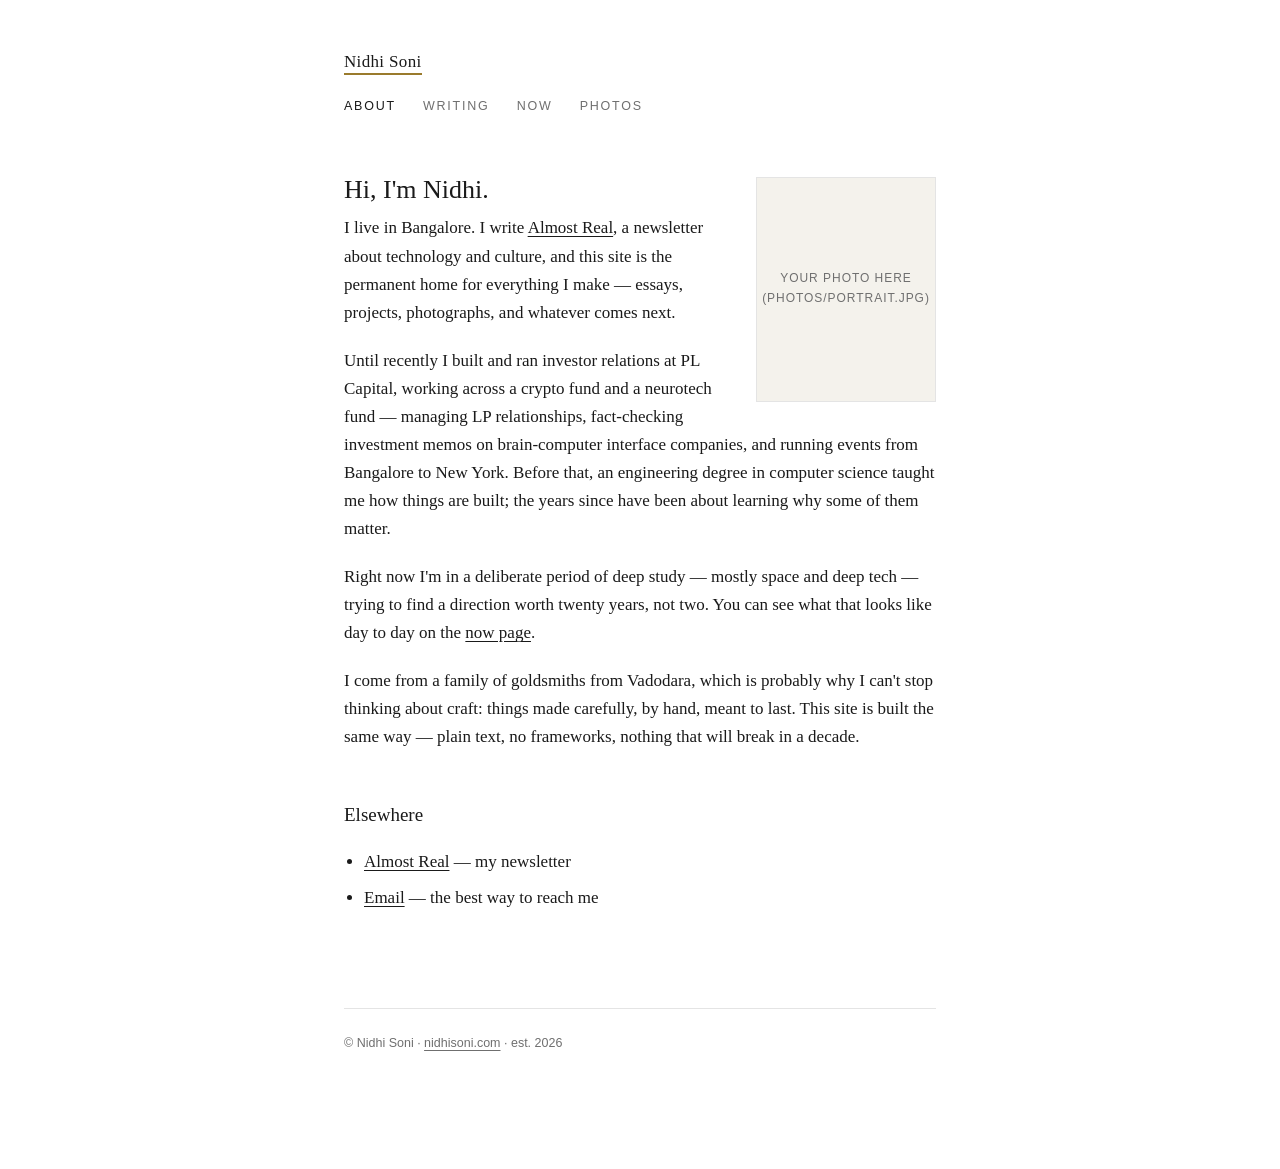
==== index.html @ 8a2e4c17 "Add files via upload" ====
<!DOCTYPE html>
<html lang="en">
<head>
  <meta charset="utf-8">
  <meta name="viewport" content="width=device-width, initial-scale=1">
  <title>Nidhi Soni</title>
  <meta name="description" content="Nidhi Soni — writing, work, and life. Bangalore.">
  <link rel="stylesheet" href="style.css">
</head>
<body>
<div class="page">

  <header>
    <p class="site-name"><a href="index.html">Nidhi Soni</a></p>
    <nav>
      <a href="index.html" aria-current="page">About</a>
      <a href="writing.html">Writing</a>
      <a href="now.html">Now</a>
      <a href="photos.html">Photos</a>
    </nav>
  </header>

  <main>
    <!-- Replace this placeholder with a real photo:
         save it as photos/portrait.jpg and swap the div below for
         <img src="photos/portrait.jpg" alt="Nidhi Soni"> -->
    <div class="portrait">
      <div class="photo-placeholder">Your photo here<br>(photos/portrait.jpg)</div>
    </div>

    <h1>Hi, I'm Nidhi.</h1>

    <p>I live in Bangalore. I write <a href="https://almostreal.substack.com">Almost Real</a>, a newsletter about technology and culture, and this site is the permanent home for everything I make — essays, projects, photographs, and whatever comes next.</p>

    <p>Until recently I built and ran investor relations at PL Capital, working across a crypto fund and a neurotech fund — managing LP relationships, fact-checking investment memos on brain-computer interface companies, and running events from Bangalore to New York. Before that, an engineering degree in computer science taught me how things are built; the years since have been about learning why some of them matter.</p>

    <p>Right now I'm in a deliberate period of deep study — mostly space and deep tech — trying to find a direction worth twenty years, not two. You can see what that looks like day to day on the <a href="now.html">now page</a>.</p>

    <p>I come from a family of goldsmiths from Vadodara, which is probably why I can't stop thinking about craft: things made carefully, by hand, meant to last. This site is built the same way — plain text, no frameworks, nothing that will break in a decade.</p>

    <h2>Elsewhere</h2>
    <ul>
      <li><a href="https://almostreal.substack.com">Almost Real</a> — my newsletter</li>
      <li><a href="mailto:hello@nidhisoni.com">Email</a> — the best way to reach me</li>
      <!-- Add Twitter/X, LinkedIn, etc. as you like -->
    </ul>
  </main>

  <footer>
    <p>© Nidhi Soni · <a href="index.html">nidhisoni.com</a> · est. 2026</p>
  </footer>

</div>
</body>
</html>
---- style.css ----
/* nidhisoni.com — one stylesheet, no dependencies, built to last.
   Colors and sizes live here. Change once, changes everywhere. */

:root {
  --ink: #1a1a1a;        /* body text */
  --faint: #6f6f6f;      /* dates, captions, small print */
  --paper: #ffffff;      /* background */
  --brass: #9a7b2d;      /* the one accent — a nod to the goldsmiths of Vadodara */
  --hairline: #e4e4e4;   /* dividers */
}

* { box-sizing: border-box; }

html { -webkit-text-size-adjust: 100%; }

body {
  margin: 0;
  background: var(--paper);
  color: var(--ink);
  font-family: Georgia, 'Times New Roman', serif;
  font-size: 17px;
  line-height: 1.65;
}

.page {
  max-width: 640px;
  margin: 0 auto;
  padding: 48px 24px 96px;
}

/* ---- Header ---- */

header .site-name {
  font-size: 17px;
  font-weight: normal;
  letter-spacing: 0.02em;
  margin: 0;
}

header .site-name a {
  text-decoration: none;
  color: var(--ink);
  border-bottom: 2px solid var(--brass); /* the brass hairline — the site's signature */
  padding-bottom: 2px;
}

nav {
  margin-top: 20px;
  font-family: 'Helvetica Neue', Helvetica, Arial, sans-serif;
  font-size: 12.5px;
  letter-spacing: 0.14em;
  text-transform: uppercase;
}

nav a {
  color: var(--faint);
  text-decoration: none;
  margin-right: 22px;
}

nav a:hover, nav a:focus { color: var(--brass); }

nav a[aria-current="page"] { color: var(--ink); }

main { margin-top: 56px; }

/* ---- Text ---- */

h1 {
  font-size: 26px;
  font-weight: normal;
  line-height: 1.3;
  margin: 0 0 8px;
}

h2 {
  font-size: 19px;
  font-weight: normal;
  margin: 48px 0 12px;
}

p { margin: 0 0 20px; }

a { color: var(--ink); text-decoration: underline; text-underline-offset: 3px; text-decoration-thickness: 1px; }

a:hover, a:focus { color: var(--brass); }

.meta {
  font-family: 'Helvetica Neue', Helvetica, Arial, sans-serif;
  font-size: 13px;
  letter-spacing: 0.06em;
  color: var(--faint);
}

hr {
  border: none;
  border-top: 1px solid var(--hairline);
  margin: 48px 0;
}

ul { padding-left: 20px; }
li { margin-bottom: 8px; }

blockquote {
  margin: 24px 0;
  padding-left: 20px;
  border-left: 2px solid var(--brass);
  color: #3d3d3d;
}

/* ---- Writing index ---- */

.post-list { list-style: none; padding: 0; }

.post-list li {
  margin-bottom: 18px;
  display: flex;
  gap: 18px;
  align-items: baseline;
}

.post-list .date {
  font-family: 'Helvetica Neue', Helvetica, Arial, sans-serif;
  font-size: 13px;
  color: var(--faint);
  min-width: 84px;
  flex-shrink: 0;
}

/* ---- Photos ---- */

.photo-grid {
  display: grid;
  grid-template-columns: 1fr 1fr;
  gap: 20px;
  margin-top: 8px;
}

.photo-grid figure { margin: 0; }

.photo-grid img, .portrait img {
  width: 100%;
  height: auto;
  display: block;
  filter: grayscale(0%); /* set to 100% if you ever want a monochrome gallery */
}

figcaption {
  font-family: 'Helvetica Neue', Helvetica, Arial, sans-serif;
  font-size: 12.5px;
  color: var(--faint);
  margin-top: 8px;
}

.portrait {
  float: right;
  width: 180px;
  margin: 4px 0 16px 24px;
}

/* A gentle placeholder until real photos go in */
.photo-placeholder {
  background: #f4f2ec;
  border: 1px solid var(--hairline);
  aspect-ratio: 4 / 5;
  display: flex;
  align-items: center;
  justify-content: center;
  color: var(--faint);
  font-family: 'Helvetica Neue', Helvetica, Arial, sans-serif;
  font-size: 12px;
  letter-spacing: 0.08em;
  text-transform: uppercase;
  text-align: center;
  padding: 12px;
}

/* ---- Footer ---- */

footer {
  margin-top: 96px;
  padding-top: 24px;
  border-top: 1px solid var(--hairline);
  font-family: 'Helvetica Neue', Helvetica, Arial, sans-serif;
  font-size: 12.5px;
  color: var(--faint);
}

footer a { color: var(--faint); }

/* ---- Small screens ---- */

@media (max-width: 540px) {
  .page { padding: 32px 20px 72px; }
  .portrait { float: none; width: 60%; margin: 0 0 24px; }
  .photo-grid { grid-template-columns: 1fr; }
  .post-list li { flex-direction: column; gap: 2px; }
}

@media (prefers-reduced-motion: reduce) {
  * { transition: none !important; }
}
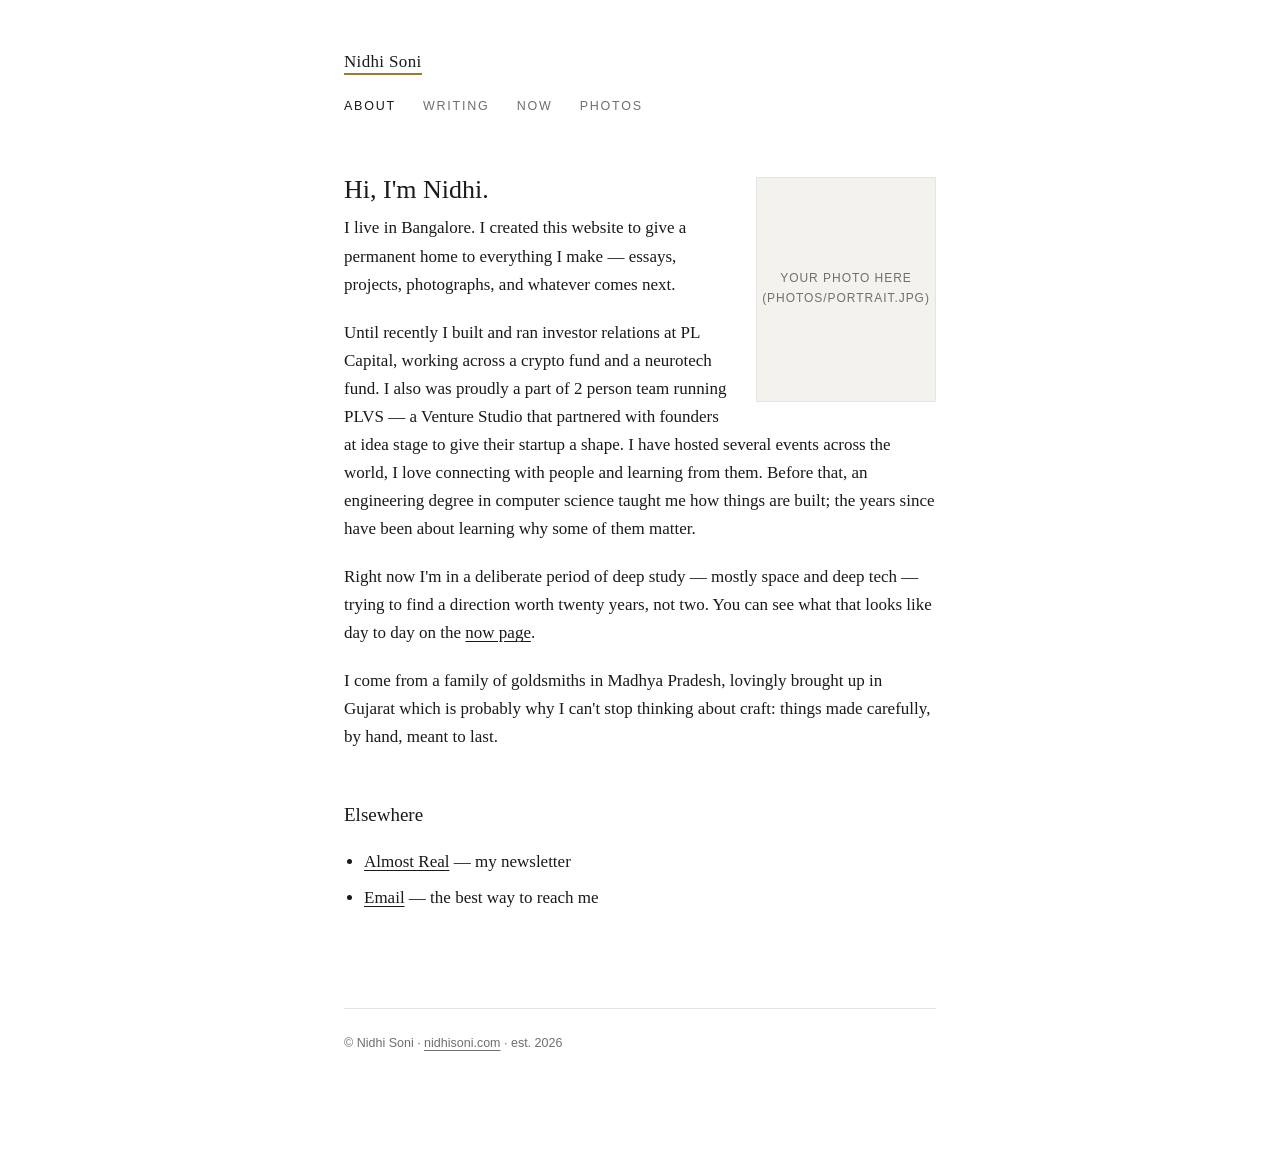
==== commit 8b1e9ec7: "Update personal information in index.html" ====
--- a/index.html
+++ b/index.html
@@ -30,18 +30,18 @@
 
     <h1>Hi, I'm Nidhi.</h1>
 
-    <p>I live in Bangalore. I write <a href="https://almostreal.substack.com">Almost Real</a>, a newsletter about technology and culture, and this site is the permanent home for everything I make — essays, projects, photographs, and whatever comes next.</p>
+    <p>I live in Bangalore. I created this website to give a permanent home to everything I make — essays, projects, photographs, and whatever comes next.</p>
 
-    <p>Until recently I built and ran investor relations at PL Capital, working across a crypto fund and a neurotech fund — managing LP relationships, fact-checking investment memos on brain-computer interface companies, and running events from Bangalore to New York. Before that, an engineering degree in computer science taught me how things are built; the years since have been about learning why some of them matter.</p>
+    <p>Until recently I built and ran investor relations at PL Capital, working across a crypto fund and a neurotech fund. I also was proudly a part of 2 person team running PLVS — a Venture Studio that partnered with founders at idea stage to give their startup a shape. I have hosted several events across the world, I love connecting with people and learning from them. Before that, an engineering degree in computer science taught me how things are built; the years since have been about learning why some of them matter.</p>
 
     <p>Right now I'm in a deliberate period of deep study — mostly space and deep tech — trying to find a direction worth twenty years, not two. You can see what that looks like day to day on the <a href="now.html">now page</a>.</p>
 
-    <p>I come from a family of goldsmiths from Vadodara, which is probably why I can't stop thinking about craft: things made carefully, by hand, meant to last. This site is built the same way — plain text, no frameworks, nothing that will break in a decade.</p>
+    <p>I come from a family of goldsmiths in Madhya Pradesh, lovingly brought up in Gujarat which is probably why I can't stop thinking about craft: things made carefully, by hand, meant to last.</p>
 
     <h2>Elsewhere</h2>
     <ul>
       <li><a href="https://almostreal.substack.com">Almost Real</a> — my newsletter</li>
-      <li><a href="mailto:hello@nidhisoni.com">Email</a> — the best way to reach me</li>
+      <li><a href="mailto:nidhirajeshsoni1698@gmail.com">Email</a> — the best way to reach me</li>
       <!-- Add Twitter/X, LinkedIn, etc. as you like -->
     </ul>
   </main>
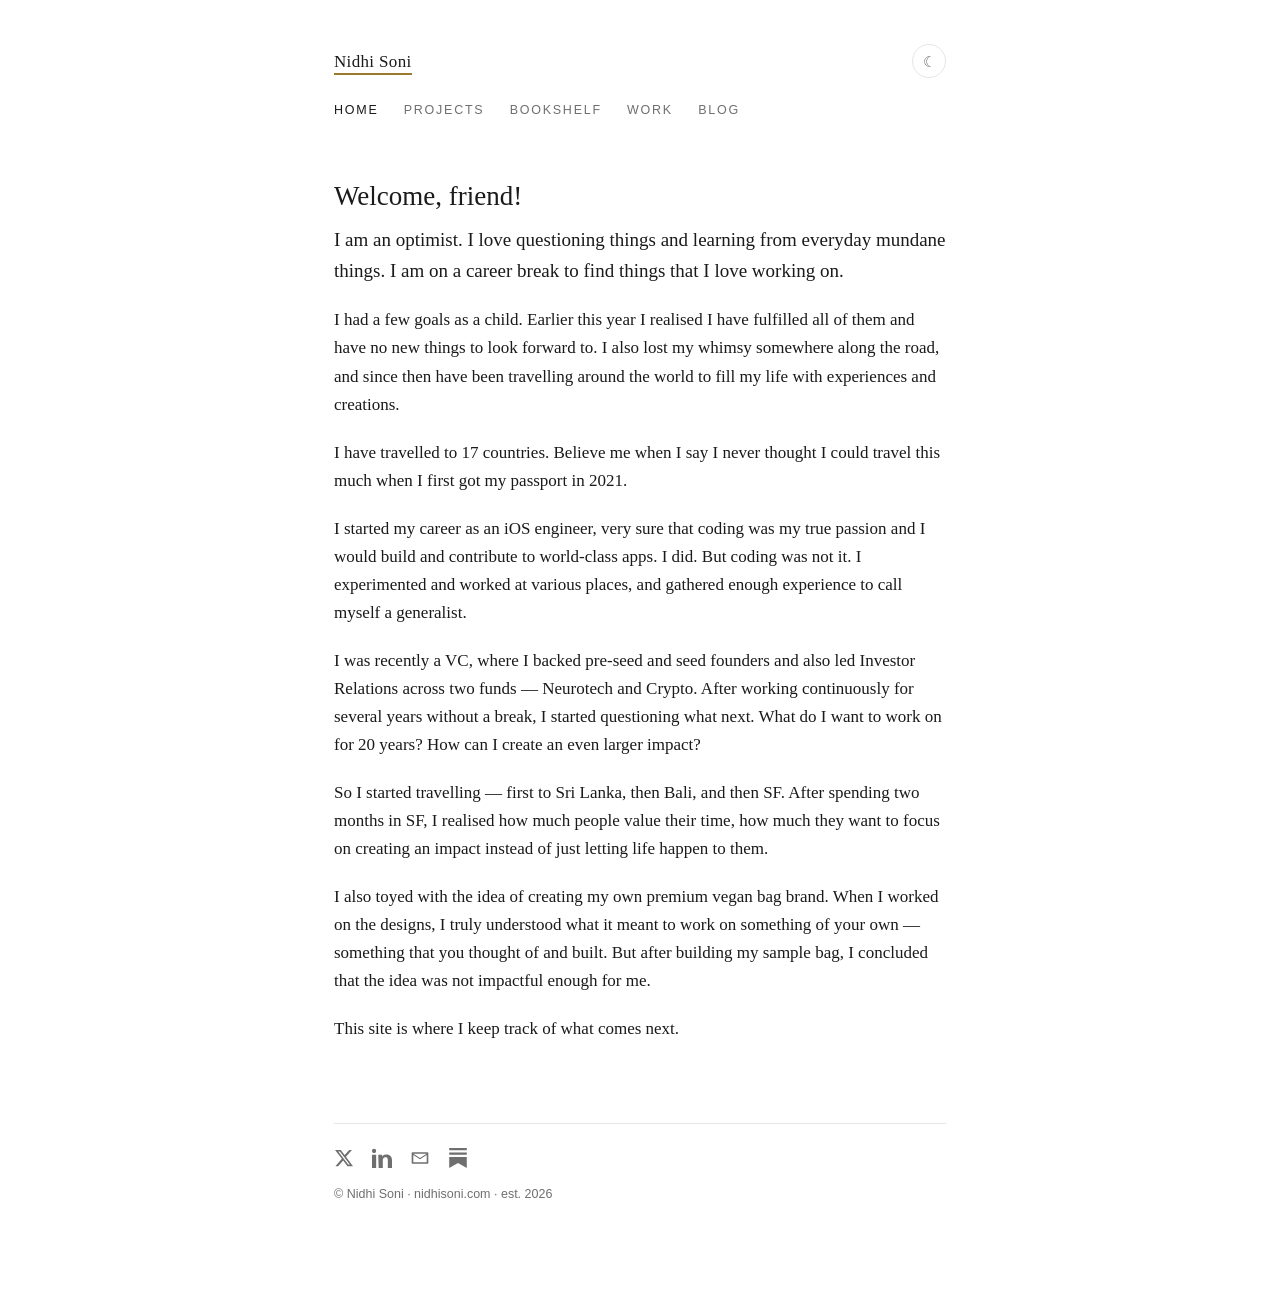
==== commit fe0faf27: "Add files via upload" ====
--- a/index.html
+++ b/index.html
@@ -1,55 +1,64 @@
 <!DOCTYPE html>
-<html lang="en">
+<html lang="en" data-theme="light">
 <head>
   <meta charset="utf-8">
   <meta name="viewport" content="width=device-width, initial-scale=1">
   <title>Nidhi Soni</title>
-  <meta name="description" content="Nidhi Soni — writing, work, and life. Bangalore.">
+  <meta name="description" content="Nidhi Soni — optimist, generalist, on a career break to find the work worth twenty years.">
   <link rel="stylesheet" href="style.css">
+  <script>try{var t=localStorage.getItem('theme');if(t)document.documentElement.setAttribute('data-theme',t);}catch(e){}</script>
 </head>
 <body>
 <div class="page">
 
   <header>
-    <p class="site-name"><a href="index.html">Nidhi Soni</a></p>
+    <div class="topbar">
+      <p class="site-name"><a href="index.html">Nidhi Soni</a></p>
+      <button class="theme-toggle" type="button" aria-label="Toggle light and dark mode">
+        <span class="moon" aria-hidden="true">☾</span><span class="sun" aria-hidden="true">☀</span>
+      </button>
+    </div>
     <nav>
-      <a href="index.html" aria-current="page">About</a>
-      <a href="writing.html">Writing</a>
-      <a href="now.html">Now</a>
-      <a href="photos.html">Photos</a>
+      <a href="index.html" aria-current="page">Home</a>
+      <a href="projects.html">Projects</a>
+      <a href="bookshelf.html">Bookshelf</a>
+      <a href="work.html">Work</a>
+      <a href="blog.html">Blog</a>
     </nav>
   </header>
 
   <main>
-    <!-- Replace this placeholder with a real photo:
-         save it as photos/portrait.jpg and swap the div below for
-         <img src="photos/portrait.jpg" alt="Nidhi Soni"> -->
-    <div class="portrait">
-      <div class="photo-placeholder">Your photo here<br>(photos/portrait.jpg)</div>
-    </div>
+    <h1>Welcome, friend!</h1>
 
-    <h1>Hi, I'm Nidhi.</h1>
+    <p class="lead">I am an optimist. I love questioning things and learning from everyday mundane things. I am on a career break to find things that I love working on.</p>
 
-    <p>I live in Bangalore. I created this website to give a permanent home to everything I make — essays, projects, photographs, and whatever comes next.</p>
+    <p>I had a few goals as a child. Earlier this year I realised I have fulfilled all of them and have no new things to look forward to. I also lost my whimsy somewhere along the road, and since then have been travelling around the world to fill my life with experiences and creations.</p>
 
-    <p>Until recently I built and ran investor relations at PL Capital, working across a crypto fund and a neurotech fund. I also was proudly a part of 2 person team running PLVS — a Venture Studio that partnered with founders at idea stage to give their startup a shape. I have hosted several events across the world, I love connecting with people and learning from them. Before that, an engineering degree in computer science taught me how things are built; the years since have been about learning why some of them matter.</p>
+    <p>I have travelled to 17 countries. Believe me when I say I never thought I could travel this much when I first got my passport in 2021.</p>
 
-    <p>Right now I'm in a deliberate period of deep study — mostly space and deep tech — trying to find a direction worth twenty years, not two. You can see what that looks like day to day on the <a href="now.html">now page</a>.</p>
+    <p>I started my career as an iOS engineer, very sure that coding was my true passion and I would build and contribute to world-class apps. I did. But coding was not it. I experimented and worked at various places, and gathered enough experience to call myself a generalist.</p>
 
-    <p>I come from a family of goldsmiths in Madhya Pradesh, lovingly brought up in Gujarat which is probably why I can't stop thinking about craft: things made carefully, by hand, meant to last.</p>
+    <p>I was recently a VC, where I backed pre-seed and seed founders and also led Investor Relations across two funds — Neurotech and Crypto. After working continuously for several years without a break, I started questioning what next. What do I want to work on for 20 years? How can I create an even larger impact?</p>
 
-    <h2>Elsewhere</h2>
-    <ul>
-      <li><a href="https://almostreal.substack.com">Almost Real</a> — my newsletter</li>
-      <li><a href="mailto:nidhirajeshsoni1698@gmail.com">Email</a> — the best way to reach me</li>
-      <!-- Add Twitter/X, LinkedIn, etc. as you like -->
-    </ul>
+    <p>So I started travelling — first to Sri Lanka, then Bali, and then SF. After spending two months in SF, I realised how much people value their time, how much they want to focus on creating an impact instead of just letting life happen to them.</p>
+
+    <p>I also toyed with the idea of creating my own premium vegan bag brand. When I worked on the designs, I truly understood what it meant to work on something of your own — something that you thought of and built. But after building my sample bag, I concluded that the idea was not impactful enough for me.</p>
+
+    <p>This site is where I keep track of what comes next.</p>
   </main>
 
   <footer>
-    <p>© Nidhi Soni · <a href="index.html">nidhisoni.com</a> · est. 2026</p>
+    <div class="social">
+      <!-- Fill in your handles below (replace YOUR_HANDLE). -->
+      <a href="https://x.com/YOUR_HANDLE" aria-label="X"><svg viewBox="0 0 24 24" aria-hidden="true"><path d="M18.244 2.25h3.308l-7.227 8.26 8.502 11.24h-6.66l-5.214-6.817L4.99 21.75H1.68l7.73-8.835L1.254 2.25H8.08l4.713 6.231zm-1.161 17.52h1.833L7.084 4.126H5.117z"/></svg></a>
+      <a href="https://www.linkedin.com/in/YOUR_HANDLE" aria-label="LinkedIn"><svg viewBox="0 0 24 24" aria-hidden="true"><path d="M4.98 3.5C4.98 4.88 3.87 6 2.5 6S0 4.88 0 3.5 1.12 1 2.5 1s2.48 1.12 2.48 2.5zM0 8h5v16H0zM7.5 8H12v2.2h.06c.63-1.2 2.17-2.46 4.47-2.46C21.4 7.74 24 10 24 14.6V24h-5v-8.4c0-2-.04-4.6-2.8-4.6-2.8 0-3.23 2.2-3.23 4.45V24h-5z"/></svg></a>
+      <a href="mailto:hello@nidhisoni.com" aria-label="Email"><svg viewBox="0 0 24 24" aria-hidden="true"><path d="M3 5h18a1 1 0 0 1 1 1v12a1 1 0 0 1-1 1H3a1 1 0 0 1-1-1V6a1 1 0 0 1 1-1zm9 7 8-5H4zM4 8.5V17h16V8.5l-8 5z"/></svg></a>
+      <a href="https://nidhithinks.substack.com" aria-label="Substack"><svg viewBox="0 0 24 24" aria-hidden="true"><path d="M22.539 8.242H1.46V5.406h21.08v2.836zM1.46 10.812V24L12 18.11 22.54 24V10.812H1.46zM22.54 0H1.46v2.836h21.08V0z"/></svg></a>
+    </div>
+    <p>© Nidhi Soni · nidhisoni.com · est. 2026</p>
   </footer>
 
 </div>
+<script src="theme.js"></script>
 </body>
 </html>
--- a/style.css
+++ b/style.css
@@ -1,16 +1,26 @@
 /* nidhisoni.com — one stylesheet, no dependencies, built to last.
-   Colors and sizes live here. Change once, changes everywhere. */
+   Light is the default. Dark mode activates when <html data-theme="dark">.
+   All colors live in the two :root blocks below — change once, changes everywhere. */
 
 :root {
-  --ink: #1a1a1a;        /* body text */
-  --faint: #6f6f6f;      /* dates, captions, small print */
-  --paper: #ffffff;      /* background */
-  --brass: #9a7b2d;      /* the one accent — a nod to the goldsmiths of Vadodara */
-  --hairline: #e4e4e4;   /* dividers */
+  --paper:   #ffffff;   /* background */
+  --ink:     #1a1a1a;   /* body text */
+  --faint:   #6f6f6f;   /* dates, captions, small print */
+  --hairline:#e6e6e6;   /* dividers */
+  --brass:   #9a7b2d;   /* the one accent — a nod to the goldsmiths of Vadodara */
+  --card:    #faf8f3;   /* subtle panel fill */
+}
+
+html[data-theme="dark"] {
+  --paper:   #14120e;   /* warm near-black */
+  --ink:     #ece7db;
+  --faint:   #948c7c;
+  --hairline:#2c2822;
+  --brass:   #cca94f;   /* brighter brass reads better on dark */
+  --card:    #1c1913;
 }
 
 * { box-sizing: border-box; }
-
 html { -webkit-text-size-adjust: 100%; }
 
 body {
@@ -20,181 +30,133 @@
   font-family: Georgia, 'Times New Roman', serif;
   font-size: 17px;
   line-height: 1.65;
+  transition: background-color 0.25s ease, color 0.25s ease;
 }
 
-.page {
-  max-width: 640px;
-  margin: 0 auto;
-  padding: 48px 24px 96px;
-}
+.page { max-width: 660px; margin: 0 auto; padding: 44px 24px 88px; }
 
 /* ---- Header ---- */
 
-header .site-name {
-  font-size: 17px;
-  font-weight: normal;
-  letter-spacing: 0.02em;
-  margin: 0;
+.topbar { display: flex; align-items: baseline; justify-content: space-between; gap: 16px; }
+
+.site-name { font-size: 17px; font-weight: normal; letter-spacing: 0.02em; margin: 0; }
+.site-name a {
+  text-decoration: none; color: var(--ink);
+  border-bottom: 2px solid var(--brass); padding-bottom: 2px;
 }
 
-header .site-name a {
-  text-decoration: none;
-  color: var(--ink);
-  border-bottom: 2px solid var(--brass); /* the brass hairline — the site's signature */
-  padding-bottom: 2px;
+/* Theme toggle button */
+.theme-toggle {
+  border: 1px solid var(--hairline);
+  background: transparent;
+  color: var(--faint);
+  border-radius: 999px;
+  width: 34px; height: 34px;
+  cursor: pointer;
+  font-size: 15px; line-height: 1;
+  display: inline-flex; align-items: center; justify-content: center;
+  flex-shrink: 0;
+  transition: border-color 0.2s ease, color 0.2s ease;
 }
+.theme-toggle:hover, .theme-toggle:focus-visible { color: var(--brass); border-color: var(--brass); }
+.theme-toggle .moon { display: inline; }
+.theme-toggle .sun  { display: none; }
+html[data-theme="dark"] .theme-toggle .moon { display: none; }
+html[data-theme="dark"] .theme-toggle .sun  { display: inline; }
 
 nav {
-  margin-top: 20px;
+  margin-top: 22px;
   font-family: 'Helvetica Neue', Helvetica, Arial, sans-serif;
-  font-size: 12.5px;
-  letter-spacing: 0.14em;
-  text-transform: uppercase;
+  font-size: 12.5px; letter-spacing: 0.14em; text-transform: uppercase;
 }
-
-nav a {
-  color: var(--faint);
-  text-decoration: none;
-  margin-right: 22px;
-}
-
+nav a { color: var(--faint); text-decoration: none; margin-right: 20px; display: inline-block; margin-bottom: 6px; }
 nav a:hover, nav a:focus { color: var(--brass); }
-
 nav a[aria-current="page"] { color: var(--ink); }
 
-main { margin-top: 56px; }
+main { margin-top: 52px; }
 
 /* ---- Text ---- */
 
-h1 {
-  font-size: 26px;
-  font-weight: normal;
-  line-height: 1.3;
-  margin: 0 0 8px;
-}
-
-h2 {
-  font-size: 19px;
-  font-weight: normal;
-  margin: 48px 0 12px;
-}
-
-p { margin: 0 0 20px; }
+h1 { font-size: 27px; font-weight: normal; line-height: 1.3; margin: 0 0 10px; }
+h2 { font-size: 19px; font-weight: normal; margin: 44px 0 12px; }
+p  { margin: 0 0 20px; }
 
 a { color: var(--ink); text-decoration: underline; text-underline-offset: 3px; text-decoration-thickness: 1px; }
+a:hover, a:focus { color: var(--brass); }
 
-a:hover, a:focus { color: var(--brass); }
+.lead { font-size: 19px; }
 
 .meta {
   font-family: 'Helvetica Neue', Helvetica, Arial, sans-serif;
-  font-size: 13px;
-  letter-spacing: 0.06em;
-  color: var(--faint);
+  font-size: 13px; letter-spacing: 0.05em; color: var(--faint);
 }
 
-hr {
-  border: none;
-  border-top: 1px solid var(--hairline);
-  margin: 48px 0;
-}
+hr { border: none; border-top: 1px solid var(--hairline); margin: 44px 0; }
 
 ul { padding-left: 20px; }
 li { margin-bottom: 8px; }
 
 blockquote {
-  margin: 24px 0;
-  padding-left: 20px;
-  border-left: 2px solid var(--brass);
-  color: #3d3d3d;
+  margin: 24px 0; padding-left: 20px;
+  border-left: 2px solid var(--brass); color: var(--faint);
 }
 
-/* ---- Writing index ---- */
+/* ---- Work list ---- */
+
+.entry { margin-bottom: 30px; }
+.entry .role { margin: 0 0 2px; }
+.entry .org  { color: var(--brass); }
+.entry .dates {
+  font-family: 'Helvetica Neue', Helvetica, Arial, sans-serif;
+  font-size: 12.5px; letter-spacing: 0.05em; color: var(--faint); margin: 0;
+}
+
+/* ---- Bookshelf ---- */
+
+.books { list-style: none; padding: 0; counter-reset: b; }
+.books li {
+  padding: 9px 0; border-bottom: 1px solid var(--hairline);
+  display: flex; gap: 16px; align-items: baseline;
+}
+.books li::before {
+  counter-increment: b; content: counter(b, decimal-leading-zero);
+  font-family: 'Helvetica Neue', Helvetica, Arial, sans-serif;
+  font-size: 12px; color: var(--faint); min-width: 26px; flex-shrink: 0;
+}
+.books .author { color: var(--faint); font-style: italic; }
+
+/* ---- Writing / blog index ---- */
 
 .post-list { list-style: none; padding: 0; }
-
-.post-list li {
-  margin-bottom: 18px;
-  display: flex;
-  gap: 18px;
-  align-items: baseline;
+.post-list li { margin-bottom: 16px; display: flex; gap: 18px; align-items: baseline; }
+.post-list .date {
+  font-family: 'Helvetica Neue', Helvetica, Arial, sans-serif;
+  font-size: 13px; color: var(--faint); min-width: 84px; flex-shrink: 0;
 }
 
-.post-list .date {
-  font-family: 'Helvetica Neue', Helvetica, Arial, sans-serif;
-  font-size: 13px;
-  color: var(--faint);
-  min-width: 84px;
-  flex-shrink: 0;
-}
-
-/* ---- Photos ---- */
-
-.photo-grid {
-  display: grid;
-  grid-template-columns: 1fr 1fr;
-  gap: 20px;
-  margin-top: 8px;
-}
-
-.photo-grid figure { margin: 0; }
-
-.photo-grid img, .portrait img {
-  width: 100%;
-  height: auto;
-  display: block;
-  filter: grayscale(0%); /* set to 100% if you ever want a monochrome gallery */
-}
-
-figcaption {
-  font-family: 'Helvetica Neue', Helvetica, Arial, sans-serif;
-  font-size: 12.5px;
-  color: var(--faint);
-  margin-top: 8px;
-}
-
-.portrait {
-  float: right;
-  width: 180px;
-  margin: 4px 0 16px 24px;
-}
-
-/* A gentle placeholder until real photos go in */
-.photo-placeholder {
-  background: #f4f2ec;
-  border: 1px solid var(--hairline);
-  aspect-ratio: 4 / 5;
-  display: flex;
-  align-items: center;
-  justify-content: center;
-  color: var(--faint);
-  font-family: 'Helvetica Neue', Helvetica, Arial, sans-serif;
-  font-size: 12px;
-  letter-spacing: 0.08em;
-  text-transform: uppercase;
-  text-align: center;
-  padding: 12px;
-}
-
-/* ---- Footer ---- */
+/* ---- Footer + social ---- */
 
 footer {
-  margin-top: 96px;
-  padding-top: 24px;
-  border-top: 1px solid var(--hairline);
+  margin-top: 80px; padding-top: 24px; border-top: 1px solid var(--hairline);
   font-family: 'Helvetica Neue', Helvetica, Arial, sans-serif;
-  font-size: 12.5px;
-  color: var(--faint);
+  font-size: 12.5px; color: var(--faint);
 }
+footer a { color: var(--faint); }
 
-footer a { color: var(--faint); }
+.social { display: flex; gap: 18px; margin-bottom: 16px; }
+.social a {
+  color: var(--faint); display: inline-flex; align-items: center; text-decoration: none;
+  transition: color 0.2s ease;
+}
+.social a:hover, .social a:focus { color: var(--brass); }
+.social svg { width: 20px; height: 20px; fill: currentColor; display: block; }
 
 /* ---- Small screens ---- */
 
 @media (max-width: 540px) {
-  .page { padding: 32px 20px 72px; }
-  .portrait { float: none; width: 60%; margin: 0 0 24px; }
-  .photo-grid { grid-template-columns: 1fr; }
+  .page { padding: 30px 20px 64px; }
   .post-list li { flex-direction: column; gap: 2px; }
+  nav a { margin-right: 16px; }
 }
 
 @media (prefers-reduced-motion: reduce) {
